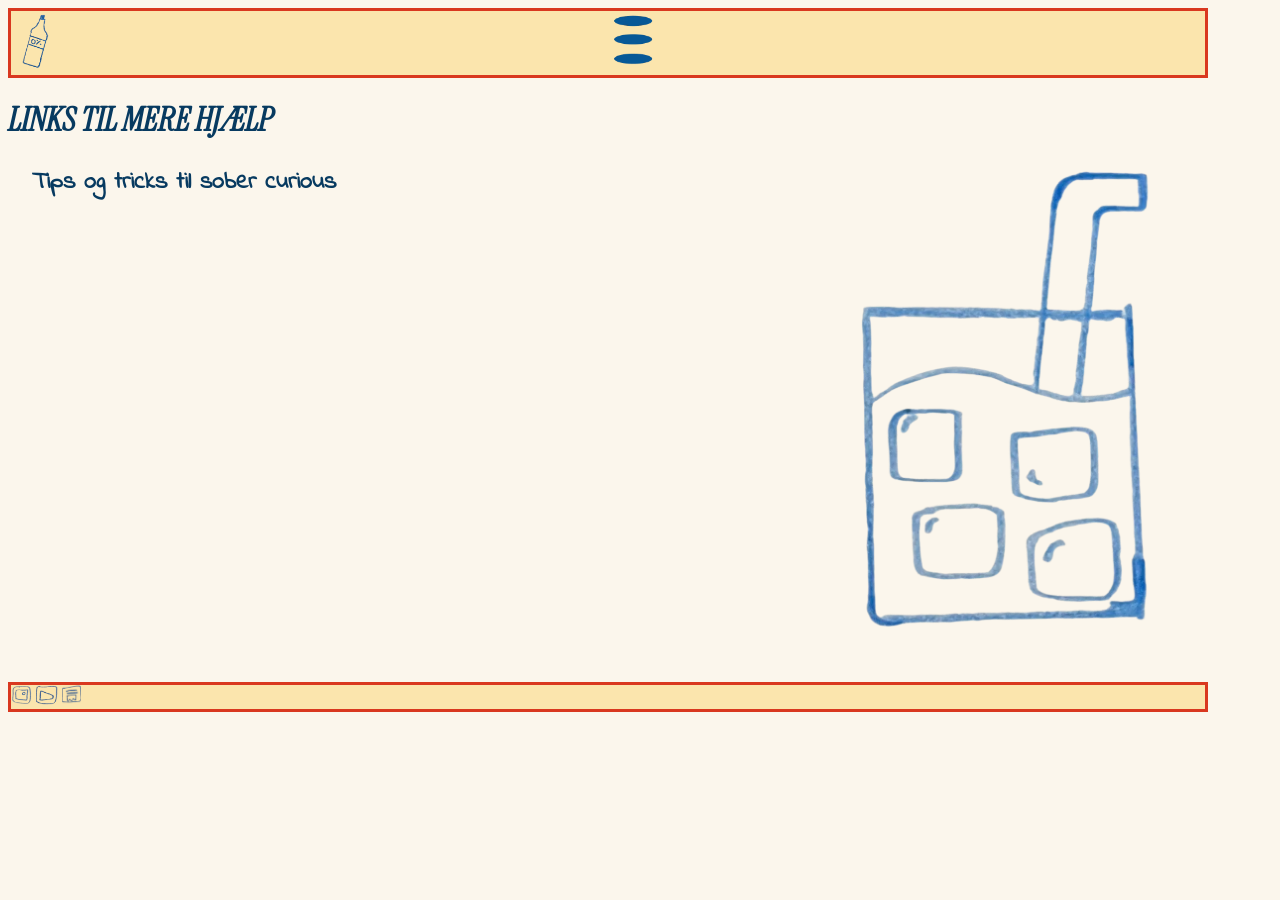
==== index.html @ bf1fa587 "first commit" ====
<!doctype html>
<html lang="da">
  <head>
    <meta charset="UTF-8" />
    <meta name="viewport" content="width=, initial-scale=1.0" />
    <title>Forside</title>
    <link rel="stylesheet" href="style.css" />
    <link rel="stylesheet" href="layout.css" />
  </head>
  <body>
    <header>
      <a class="Flaske" href="index.html" target="_blank"><img src="img/bottle_result.webp" alt="blå flaske" /></a>
      <nav>
        <img class="menu" src="img/menu_result.webp" alt="Menu" />
      </nav>
    </header>
    <main class="minhistorie-page">
      <div>
        <h1>LINKS TIL MERE HJÆLP</h1>
        <h2>Tips og tricks til sober curious</h2>
      </div>
      <div>
        <img class="glas" src="img/glass_result.webp" alt="glas" />
      </div>
    </main>
    <footer>
      <div class="links">
        <a class="insta" href="https://www.instagram.com/edith.obdrup/" target="_blank"> <img src="img/instagram_result.webp" alt="instgram logo" /></a>
        <a class="YT" href="https://www.youtube.com/@Bookswithedith" target="_blank"> <img src="img/youtube_result.webp" alt="Youtube" /></a>
        <a class="Sub" href="https://substack.com/@edith2005" target="_blank"> <img src="img/substack_result.webp" alt="substack" /></a>
      </div>
    </footer>
  </body>
</html>
---- style.css ----
@font-face {
  font-family: instrument;
  src: url(fonts/InstrumentSerif-Italic.woff);
}
h1 {
  font-family: instrument;
  font-style: oblique;
}
@font-face {
  font-family: indie;
  src: url(fonts/IndieFlower-Regular.woff);
}

@font-face {
  font-family: inclusive;
  src: url(fonts/InclusiveSans-Regular.woff);
}
h2 {
  font-family: indie;
}
button {
  background-color: #93a1b7;
  color: rgb(07, 58, 96);
  border-radius: 2em;
  margin: 1em;
}
p,
li,
dl {
  font-family: inclusive;
}
@media (max-width: 600px) {
  h1 {
    text-align: center;
  }
  .his1 img,
  .his2 img,
  .his3 img,
  .his4 img {
    max-height: 80px;
  }
}
a {
  color: #d9381f;
}
header,
footer {
  border: #d9381f solid;
}
h1,
h2,
p,
li,
dl {
  color: rgb(07, 58, 96);
}
body {
  background-color: #fbf6ec;
}
header,
footer {
  background-color: #fbe5ad;
}
.insta img,
.YT img,
.Sub img {
  max-height: 20px;
  max-width: 30px;
}
p,
h2 {
  margin: 1em;
}
.historie {
  background-image: url(img/wave.webp), url(img/wave.webp);
  background-size: contain;
  background-repeat: no-repeat, no-repeat;
  background-position: center;
}
.sky {
  max-height: 250px;
}
.jord {
  max-height: 250px;
}
.top5 {
  list-style: numbered;
}
@media (min-width: 600px) {
  .his1 img,
  .his2 img,
  .his3 img,
  .his4 img {
    max-height: 200px;
  }
}
---- layout.css ----
.Flaske img {
  max-height: 60px;
}
header {
  display: grid;
  grid-template-columns: 1fr 1fr;
}
.menu {
  max-width: 60px;
  max-height: 60px;
  grid-column: span 1;
}
@media (max-width: 600px) {
  .Flaske {
    max-height: 60px;
  }
  .glas {
    max-width: 100%;
    max-height: 100%;
  }
  .links {
    display: grid;
    grid-template-columns: 1fr;
  }
  .historie {
    display: grid;
    grid-template-columns: 1fr 1fr;
    grid-template-rows: 2fr 2fr;
  }
  .position {
    grid-template-columns: 2 / 3;
    grid-template-rows: -1 / -3;
  }
}
@media (min-width: 600px) {
  body {
    max-width: 1200px;
    position: fixed;
  }
  .minhistorie-page {
    display: grid;
    grid-template-columns: 2fr 1fr;
  }
  .minhistorie-page h1,
  h2 {
    columns: -1 / 1;
  }
  .glas {
    max-height: 600px;
  }
}
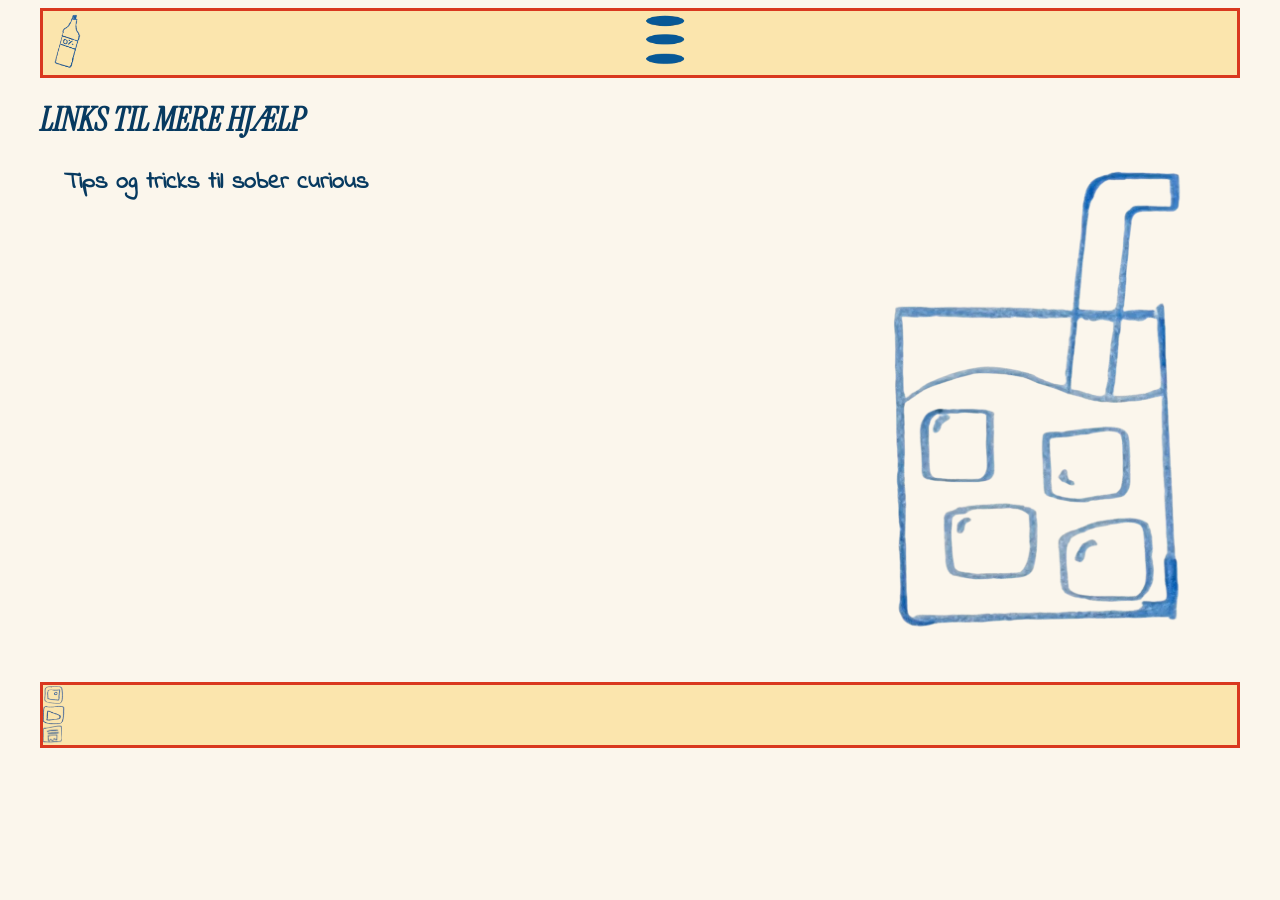
==== commit cb34b180: "favicon" ====
--- a/index.html
+++ b/index.html
@@ -6,6 +6,11 @@
     <title>Forside</title>
     <link rel="stylesheet" href="style.css" />
     <link rel="stylesheet" href="layout.css" />
+    <link rel="icon" type="image/png" href="favicon/favicon-96x96.png" sizes="96x96" />
+    <link rel="icon" type="image/svg+xml" href="favicon/favicon.svg" />
+    <link rel="shortcut icon" href="favicon/favicon.ico" />
+    <link rel="apple-touch-icon" sizes="180x180" href="favicon/apple-touch-icon.png" />
+    <link rel="manifest" href="favicon/site.webmanifest" />
   </head>
   <body>
     <header>
--- a/style.css
+++ b/style.css
@@ -66,6 +66,8 @@
 .Sub img {
   max-height: 20px;
   max-width: 30px;
+  display: grid;
+  grid-template-columns: 1fr;
 }
 p,
 h2 {
@@ -91,6 +93,6 @@
   .his2 img,
   .his3 img,
   .his4 img {
-    max-height: 200px;
+    max-height: 150px;
   }
 }
--- a/layout.css
+++ b/layout.css
@@ -22,20 +22,16 @@
     display: grid;
     grid-template-columns: 1fr;
   }
-  .historie {
-    display: grid;
-    grid-template-columns: 1fr 1fr;
-    grid-template-rows: 2fr 2fr;
-  }
-  .position {
-    grid-template-columns: 2 / 3;
-    grid-template-rows: -1 / -3;
-  }
+}
+.position {
+  grid-template-columns: 2 / 3;
+  grid-template-rows: -1 / -3;
 }
 @media (min-width: 600px) {
   body {
     max-width: 1200px;
-    position: fixed;
+    margin-right: auto;
+    margin-left: auto;
   }
   .minhistorie-page {
     display: grid;
@@ -49,3 +45,11 @@
     max-height: 600px;
   }
 }
+/*.historie {
+  display: grid;
+  grid-template-columns: 1fr 1fr;
+  grid-template-rows: 2fr 2fr;
+}*/
+.menu {
+  grid-column: -1 / 2;
+}
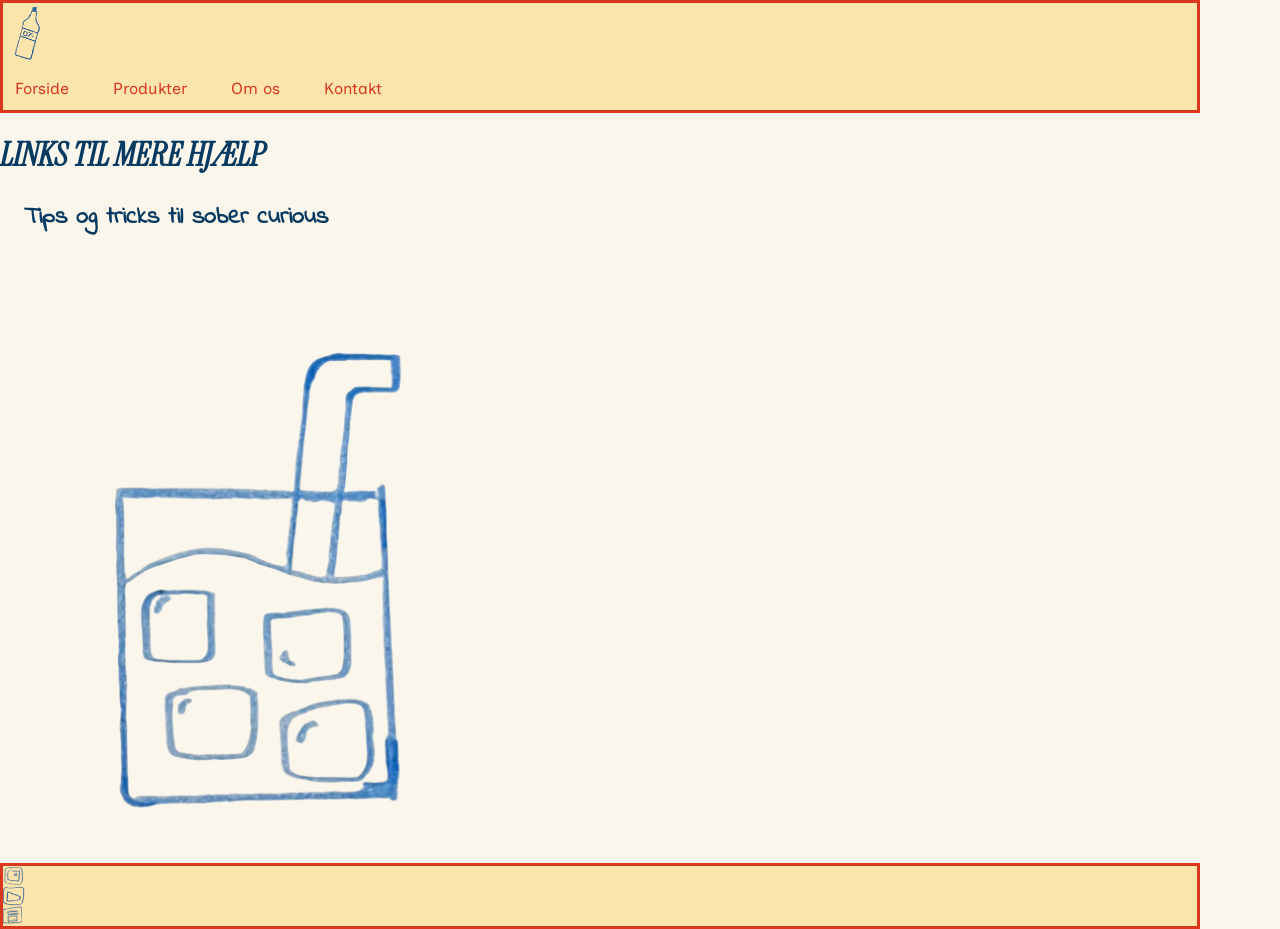
==== commit f34f6bac: "burger menu 1" ====
--- a/index.html
+++ b/index.html
@@ -6,6 +6,7 @@
     <title>Forside</title>
     <link rel="stylesheet" href="style.css" />
     <link rel="stylesheet" href="layout.css" />
+    <link rel="stylesheet" href="burger copy.css" />
     <link rel="icon" type="image/png" href="favicon/favicon-96x96.png" sizes="96x96" />
     <link rel="icon" type="image/svg+xml" href="favicon/favicon.svg" />
     <link rel="shortcut icon" href="favicon/favicon.ico" />
@@ -15,11 +16,24 @@
   <body>
     <header>
       <a class="Flaske" href="index.html" target="_blank"><img src="img/bottle_result.webp" alt="blå flaske" /></a>
-      <nav>
-        <img class="menu" src="img/menu_result.webp" alt="Menu" />
-      </nav>
+      <div>
+        <input type="checkbox" id="menu-toggle" />
+        <label for="menu-toggle" class="menu-icon">
+          <span></span>
+          <span></span>
+          <span></span>
+        </label>
+        <nav class="menu">
+          <ul>
+            <li><a href="#">Forside</a></li>
+            <li><a href="#">Produkter</a></li>
+            <li><a href="#">Om os</a></li>
+            <li><a href="#">Kontakt</a></li>
+          </ul>
+        </nav>
+      </div>
     </header>
-    <main class="minhistorie-page">
+    <main>
       <div>
         <h1>LINKS TIL MERE HJÆLP</h1>
         <h2>Tips og tricks til sober curious</h2>
--- a/style.css
+++ b/style.css
@@ -96,3 +96,85 @@
     max-height: 150px;
   }
 }
+/* burger ccc*/
+body {
+  font-family: sans-serif;
+  margin: 0;
+}
+
+/* skjul checkbox */
+#menu-toggle {
+  display: none;
+}
+
+/* burger ikon */
+.menu-icon {
+  display: block;
+  width: 30px;
+  cursor: pointer;
+  padding: 15px;
+}
+
+.menu-icon span {
+  display: block;
+  height: 3px;
+  background: black;
+  margin: 6px 0;
+  transition: 0.3s;
+}
+
+/* menu */
+.menu {
+  display: none;
+}
+
+.menu ul {
+  list-style: none;
+  margin: 0;
+  padding: 0;
+}
+
+.menu a {
+  display: block;
+  padding: 12px;
+  text-decoration: none;
+  border-top: 1px solid #ddd;
+}
+
+/* når checkbox er checked */
+#menu-toggle:checked + .menu-icon + .menu {
+  display: block;
+}
+
+/* lille animation på burgeren */
+#menu-toggle:checked + .menu-icon span:nth-child(1) {
+  transform: rotate(45deg) translate(5px, 5px);
+}
+
+#menu-toggle:checked + .menu-icon span:nth-child(2) {
+  opacity: 0;
+}
+
+#menu-toggle:checked + .menu-icon span:nth-child(3) {
+  transform: rotate(-45deg) translate(7px, -7px);
+}
+
+/* desktop */
+@media (min-width: 768px) {
+  .menu {
+    display: block;
+  }
+
+  .menu ul {
+    display: flex;
+    gap: 20px;
+  }
+
+  .menu a {
+    border: none;
+  }
+
+  .menu-icon {
+    display: none;
+  }
+}
--- a/layout.css
+++ b/layout.css
@@ -3,12 +3,11 @@
 }
 header {
   display: grid;
-  grid-template-columns: 1fr 1fr;
+  grid-template-columns: 1fr fill;
 }
-.menu {
+.menu img {
   max-width: 60px;
   max-height: 60px;
-  grid-column: span 1;
 }
 @media (max-width: 600px) {
   .Flaske {
@@ -50,6 +49,3 @@
   grid-template-columns: 1fr 1fr;
   grid-template-rows: 2fr 2fr;
 }*/
-.menu {
-  grid-column: -1 / 2;
-}
--- a/burger copy.css
+++ b/burger copy.css
@@ -0,0 +1,81 @@
+body {
+  font-family: sans-serif;
+  margin: 0;
+}
+
+/* skjul checkbox */
+#menu-toggle {
+  display: none;
+}
+
+/* burger ikon */
+.menu-icon {
+  display: block;
+  width: 30px;
+  cursor: pointer;
+  padding: 15px;
+}
+
+.menu-icon span {
+  display: block;
+  height: 3px;
+  background: black;
+  margin: 6px 0;
+  transition: 0.3s;
+}
+
+/* menu */
+.menu {
+  display: none;
+}
+
+.menu ul {
+  list-style: none;
+  margin: 0;
+  padding: 0;
+}
+
+.menu a {
+  display: block;
+  padding: 12px;
+  text-decoration: none;
+  border-top: 1px solid #ddd;
+}
+
+/* når checkbox er checked */
+#menu-toggle:checked + .menu-icon + .menu {
+  display: block;
+}
+
+/* lille animation på burgeren */
+#menu-toggle:checked + .menu-icon span:nth-child(1) {
+  transform: rotate(45deg) translate(5px, 5px);
+}
+
+#menu-toggle:checked + .menu-icon span:nth-child(2) {
+  opacity: 0;
+}
+
+#menu-toggle:checked + .menu-icon span:nth-child(3) {
+  transform: rotate(-45deg) translate(7px, -7px);
+}
+
+/* desktop */
+@media (min-width: 768px) {
+  .menu {
+    display: block;
+  }
+
+  .menu ul {
+    display: flex;
+    gap: 20px;
+  }
+
+  .menu a {
+    border: none;
+  }
+
+  .menu-icon {
+    display: none;
+  }
+}
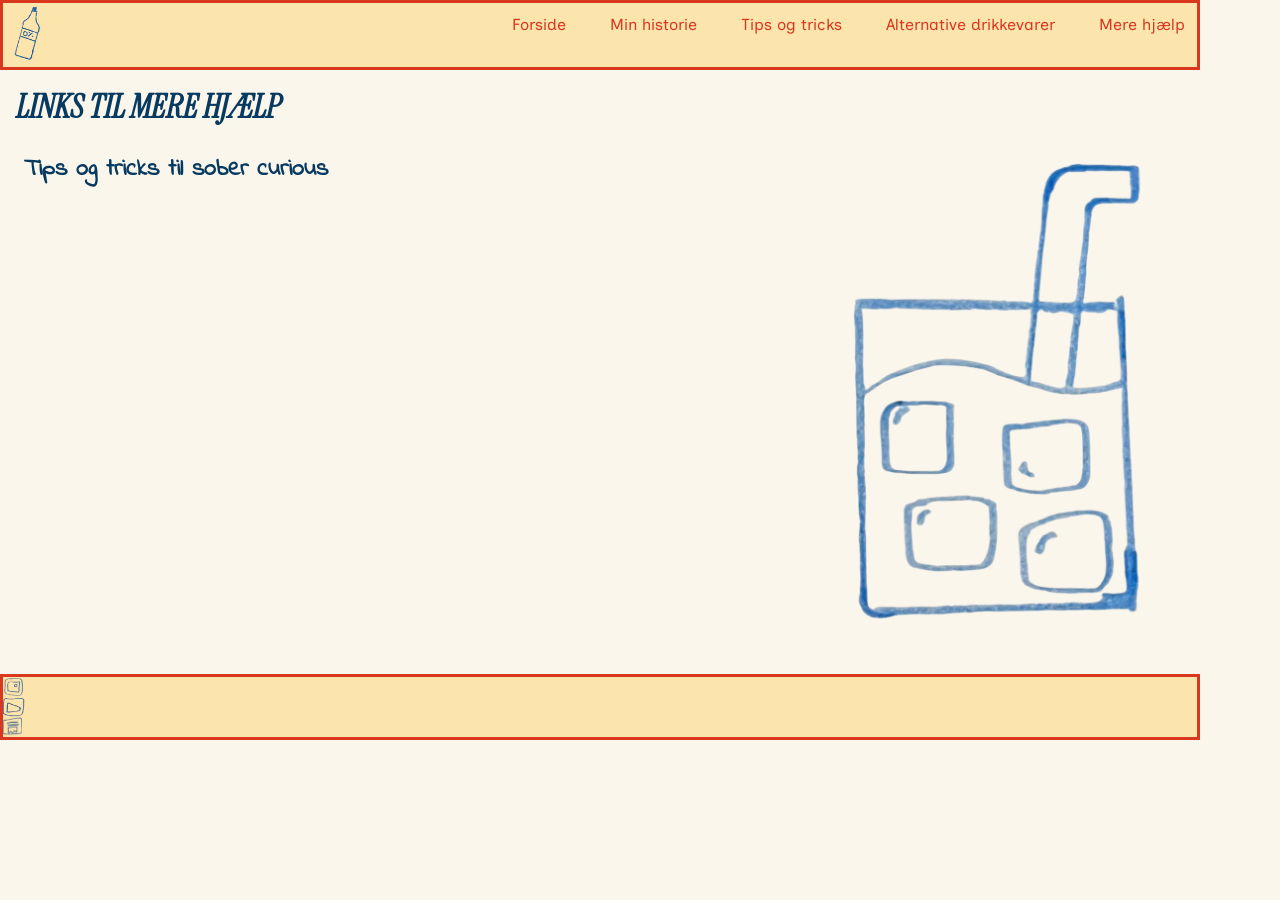
==== commit 76633ac0: "menu" ====
--- a/index.html
+++ b/index.html
@@ -25,15 +25,16 @@
         </label>
         <nav class="menu">
           <ul>
-            <li><a href="#">Forside</a></li>
-            <li><a href="#">Produkter</a></li>
-            <li><a href="#">Om os</a></li>
-            <li><a href="#">Kontakt</a></li>
+            <li><a href="index.html">Forside</a></li>
+            <li><a href="minhistorie.html">Min historie</a></li>
+            <li><a href="tipsogtricks.html">Tips og tricks</a></li>
+            <li><a href="alternative.html">Alternative drikkevarer</a></li>
+            <li><a href="help.html">Mere hjælp</a></li>
           </ul>
         </nav>
       </div>
     </header>
-    <main>
+    <main class="minhistorie-page">
       <div>
         <h1>LINKS TIL MERE HJÆLP</h1>
         <h2>Tips og tricks til sober curious</h2>
--- a/style.css
+++ b/style.css
@@ -96,6 +96,7 @@
     max-height: 150px;
   }
 }
+
 /* burger ccc*/
 body {
   font-family: sans-serif;
--- a/layout.css
+++ b/layout.css
@@ -3,7 +3,7 @@
 }
 header {
   display: grid;
-  grid-template-columns: 1fr fill;
+  grid-template-columns: 1fr auto;
 }
 .menu img {
   max-width: 60px;
@@ -29,8 +29,8 @@
 @media (min-width: 600px) {
   body {
     max-width: 1200px;
-    margin-right: auto;
-    margin-left: auto;
+    margin-left: 0 auto;
+    margin-right: 0 auto;
   }
   .minhistorie-page {
     display: grid;
@@ -43,6 +43,9 @@
   .glas {
     max-height: 600px;
   }
+  h1 {
+    margin: 0.5em;
+  }
 }
 /*.historie {
   display: grid;
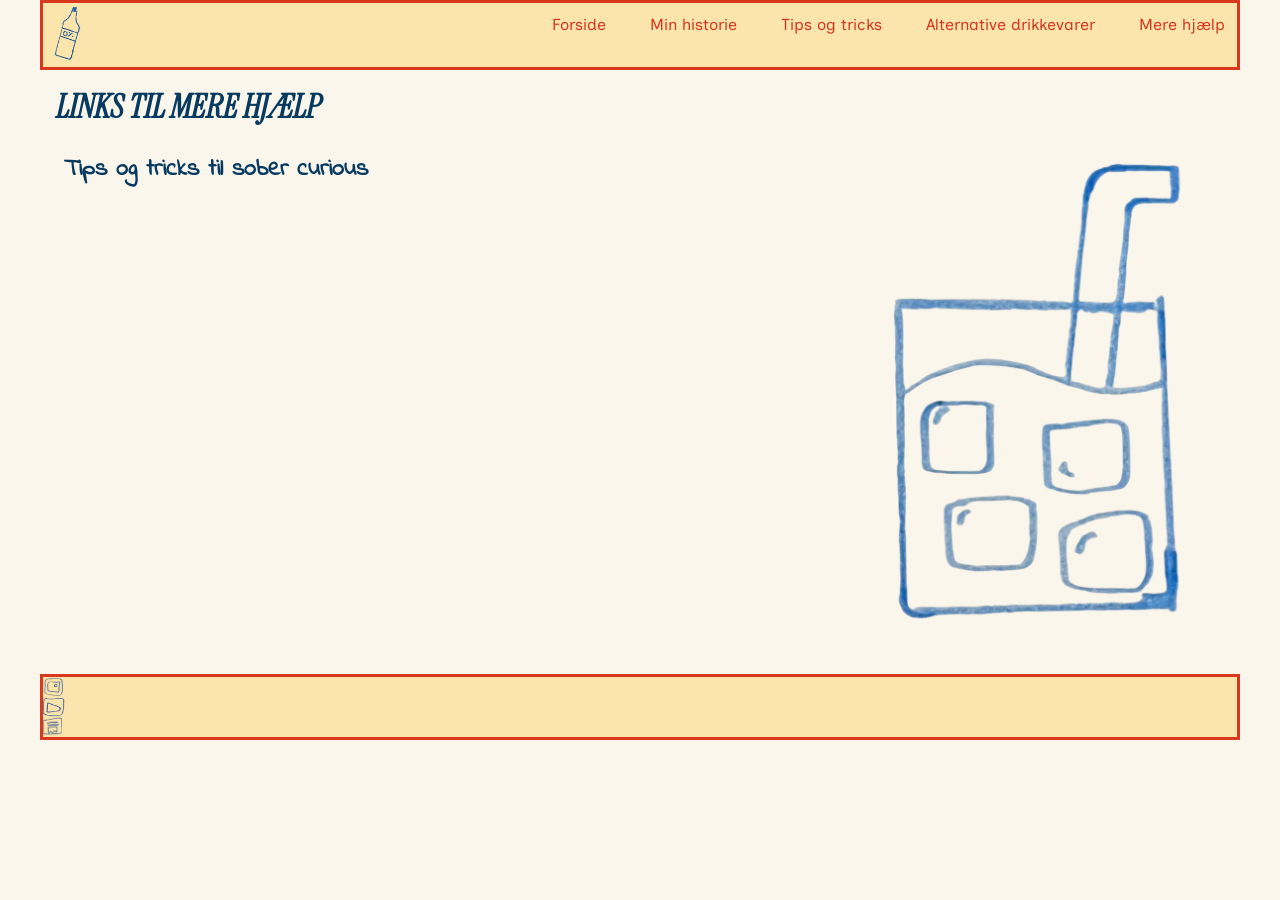
==== commit 94ad576f: "mere test" ====
--- a/index.html
+++ b/index.html
@@ -6,7 +6,6 @@
     <title>Forside</title>
     <link rel="stylesheet" href="style.css" />
     <link rel="stylesheet" href="layout.css" />
-    <link rel="stylesheet" href="burger copy.css" />
     <link rel="icon" type="image/png" href="favicon/favicon-96x96.png" sizes="96x96" />
     <link rel="icon" type="image/svg+xml" href="favicon/favicon.svg" />
     <link rel="shortcut icon" href="favicon/favicon.ico" />
--- a/style.css
+++ b/style.css
@@ -38,6 +38,7 @@
   .his3 img,
   .his4 img {
     max-height: 80px;
+    max-width: 120px;
   }
 }
 a {
@@ -73,12 +74,6 @@
 h2 {
   margin: 1em;
 }
-.historie {
-  background-image: url(img/wave.webp), url(img/wave.webp);
-  background-size: contain;
-  background-repeat: no-repeat, no-repeat;
-  background-position: center;
-}
 .sky {
   max-height: 250px;
 }
@@ -94,6 +89,11 @@
   .his3 img,
   .his4 img {
     max-height: 150px;
+    max-width: 200px;
+  }
+  .wave {
+    max-height: 400px;
+    max-width: 1200px;
   }
 }
 
@@ -119,7 +119,7 @@
 .menu-icon span {
   display: block;
   height: 3px;
-  background: black;
+  background: rgb(07, 58, 96);
   margin: 6px 0;
   transition: 0.3s;
 }
@@ -179,3 +179,7 @@
     display: none;
   }
 }
+.historie {
+  display: grid;
+  grid-template-columns: 1fr 1fr;
+}
--- a/layout.css
+++ b/layout.css
@@ -1,3 +1,24 @@
+.historie {
+  display: flex;
+  flex-direction: column;
+  align-items: center;
+  gap: 1rem;
+}
+.historie > div {
+  display: flex;
+  gap: 1rem;
+  justify-content: center;
+}
+.gallery {
+  display: grid;
+  grid-template-columns: repeat(auto-fit, minmax(200px, 1fr));
+  gap: 0, 5em;
+}
+.gallery-item {
+  width: 100%;
+  height: 100%;
+  object-fit: cover;
+}
 .Flaske img {
   max-height: 60px;
 }
@@ -27,10 +48,10 @@
   grid-template-rows: -1 / -3;
 }
 @media (min-width: 600px) {
-  body {
+  body,
+  .minhistorie-page {
     max-width: 1200px;
-    margin-left: 0 auto;
-    margin-right: 0 auto;
+    margin: auto;
   }
   .minhistorie-page {
     display: grid;
@@ -47,8 +68,3 @@
     margin: 0.5em;
   }
 }
-/*.historie {
-  display: grid;
-  grid-template-columns: 1fr 1fr;
-  grid-template-rows: 2fr 2fr;
-}*/
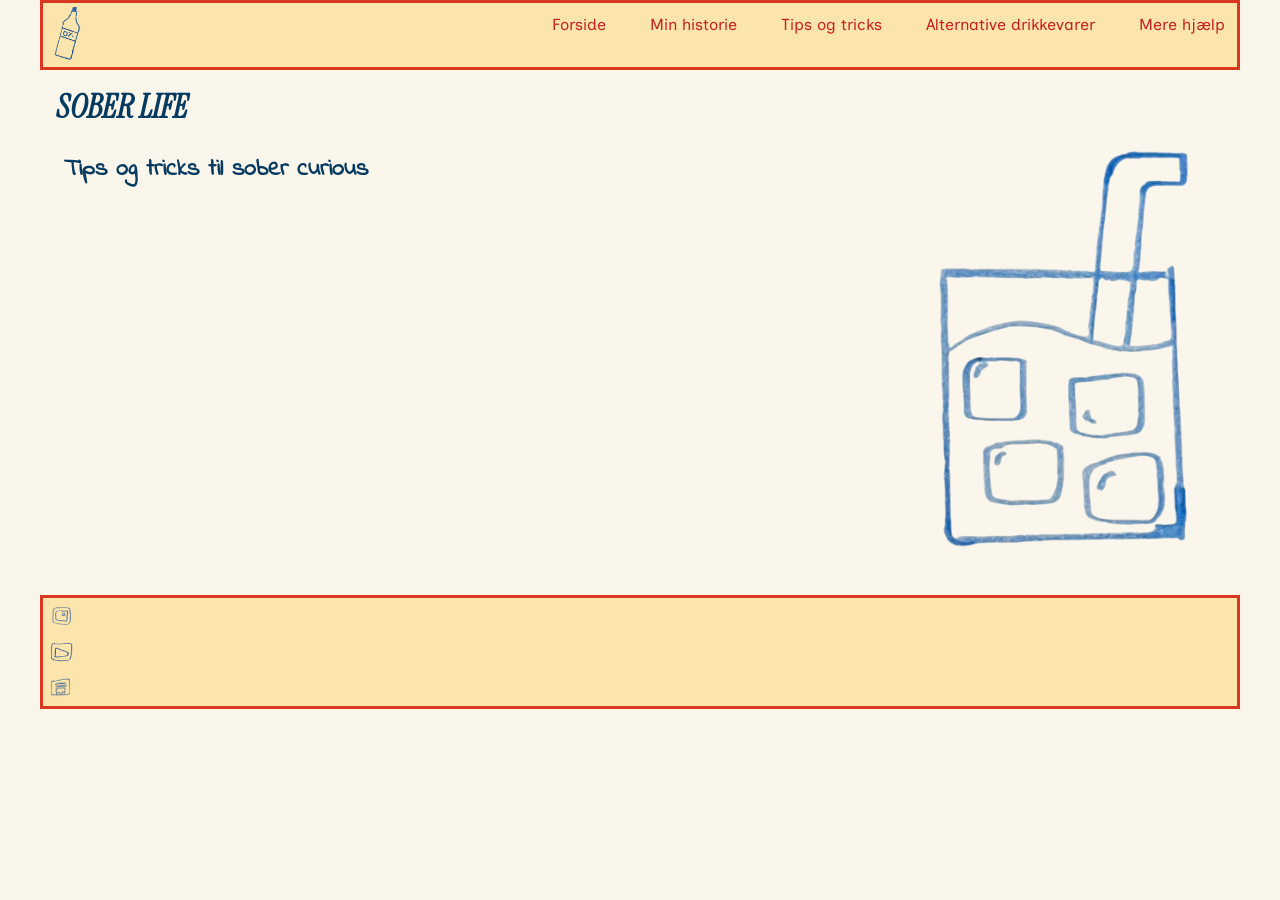
==== commit 0a870fac: "fiks af fail" ====
--- a/index.html
+++ b/index.html
@@ -35,7 +35,7 @@
     </header>
     <main class="minhistorie-page">
       <div>
-        <h1>LINKS TIL MERE HJÆLP</h1>
+        <h1>SOBER LIFE</h1>
         <h2>Tips og tricks til sober curious</h2>
       </div>
       <div>
--- a/style.css
+++ b/style.css
@@ -1,3 +1,7 @@
+.links a {
+  padding: 8px;
+  display: flex;
+}
 @font-face {
   font-family: instrument;
   src: url(fonts/InstrumentSerif-Italic.woff);
@@ -19,10 +23,14 @@
   font-family: indie;
 }
 button {
-  background-color: #93a1b7;
+  background-color: #d9381f;
   color: rgb(07, 58, 96);
+  margin: 1em;
   border-radius: 2em;
-  margin: 1em;
+}
+
+button a {
+  color: #ffffff;
 }
 p,
 li,
@@ -33,21 +41,11 @@
   h1 {
     text-align: center;
   }
-  .his1 img,
-  .his2 img,
-  .his3 img,
-  .his4 img {
-    max-height: 80px;
-    max-width: 120px;
-  }
 }
 a {
-  color: #d9381f;
-}
-header,
-footer {
-  border: #d9381f solid;
-}
+  color: #c82121;
+}
+
 h1,
 h2,
 p,
@@ -61,6 +59,7 @@
 header,
 footer {
   background-color: #fbe5ad;
+  border: #d9381f solid;
 }
 .insta img,
 .YT img,
@@ -97,11 +96,11 @@
   }
 }
 
-/* burger ccc*/
+/* burger ccc
 body {
   font-family: sans-serif;
   margin: 0;
-}
+}*/
 
 /* skjul checkbox */
 #menu-toggle {
@@ -179,7 +178,29 @@
     display: none;
   }
 }
-.historie {
+img {
+  max-width: 100%;
+}
+.gallery-item {
   display: grid;
-  grid-template-columns: 1fr 1fr;
-}
+}
+.gallery-item > * {
+  grid-area: 1/1;
+}
+.on-top {
+  align-self: center;
+  justify-self: center;
+  background-color: #93a1b7;
+}
+.history {
+  background-image: url(img/cloud.webp);
+}
+dl {
+  padding: 0.5em;
+}
+.wave {
+  max-height: 250px;
+}
+.wine {
+  max-height: 200px;
+}
--- a/layout.css
+++ b/layout.css
@@ -1,24 +1,3 @@
-.historie {
-  display: flex;
-  flex-direction: column;
-  align-items: center;
-  gap: 1rem;
-}
-.historie > div {
-  display: flex;
-  gap: 1rem;
-  justify-content: center;
-}
-.gallery {
-  display: grid;
-  grid-template-columns: repeat(auto-fit, minmax(200px, 1fr));
-  gap: 0, 5em;
-}
-.gallery-item {
-  width: 100%;
-  height: 100%;
-  object-fit: cover;
-}
 .Flaske img {
   max-height: 60px;
 }
@@ -38,15 +17,8 @@
     max-width: 100%;
     max-height: 100%;
   }
-  .links {
-    display: grid;
-    grid-template-columns: 1fr;
-  }
 }
-.position {
-  grid-template-columns: 2 / 3;
-  grid-template-rows: -1 / -3;
-}
+
 @media (min-width: 600px) {
   body,
   .minhistorie-page {
@@ -57,10 +29,7 @@
     display: grid;
     grid-template-columns: 2fr 1fr;
   }
-  .minhistorie-page h1,
-  h2 {
-    columns: -1 / 1;
-  }
+
   .glas {
     max-height: 600px;
   }
@@ -68,3 +37,7 @@
     margin: 0.5em;
   }
 }
+.gallery {
+  display: grid;
+  grid-template-columns: 1fr 1fr;
+}
